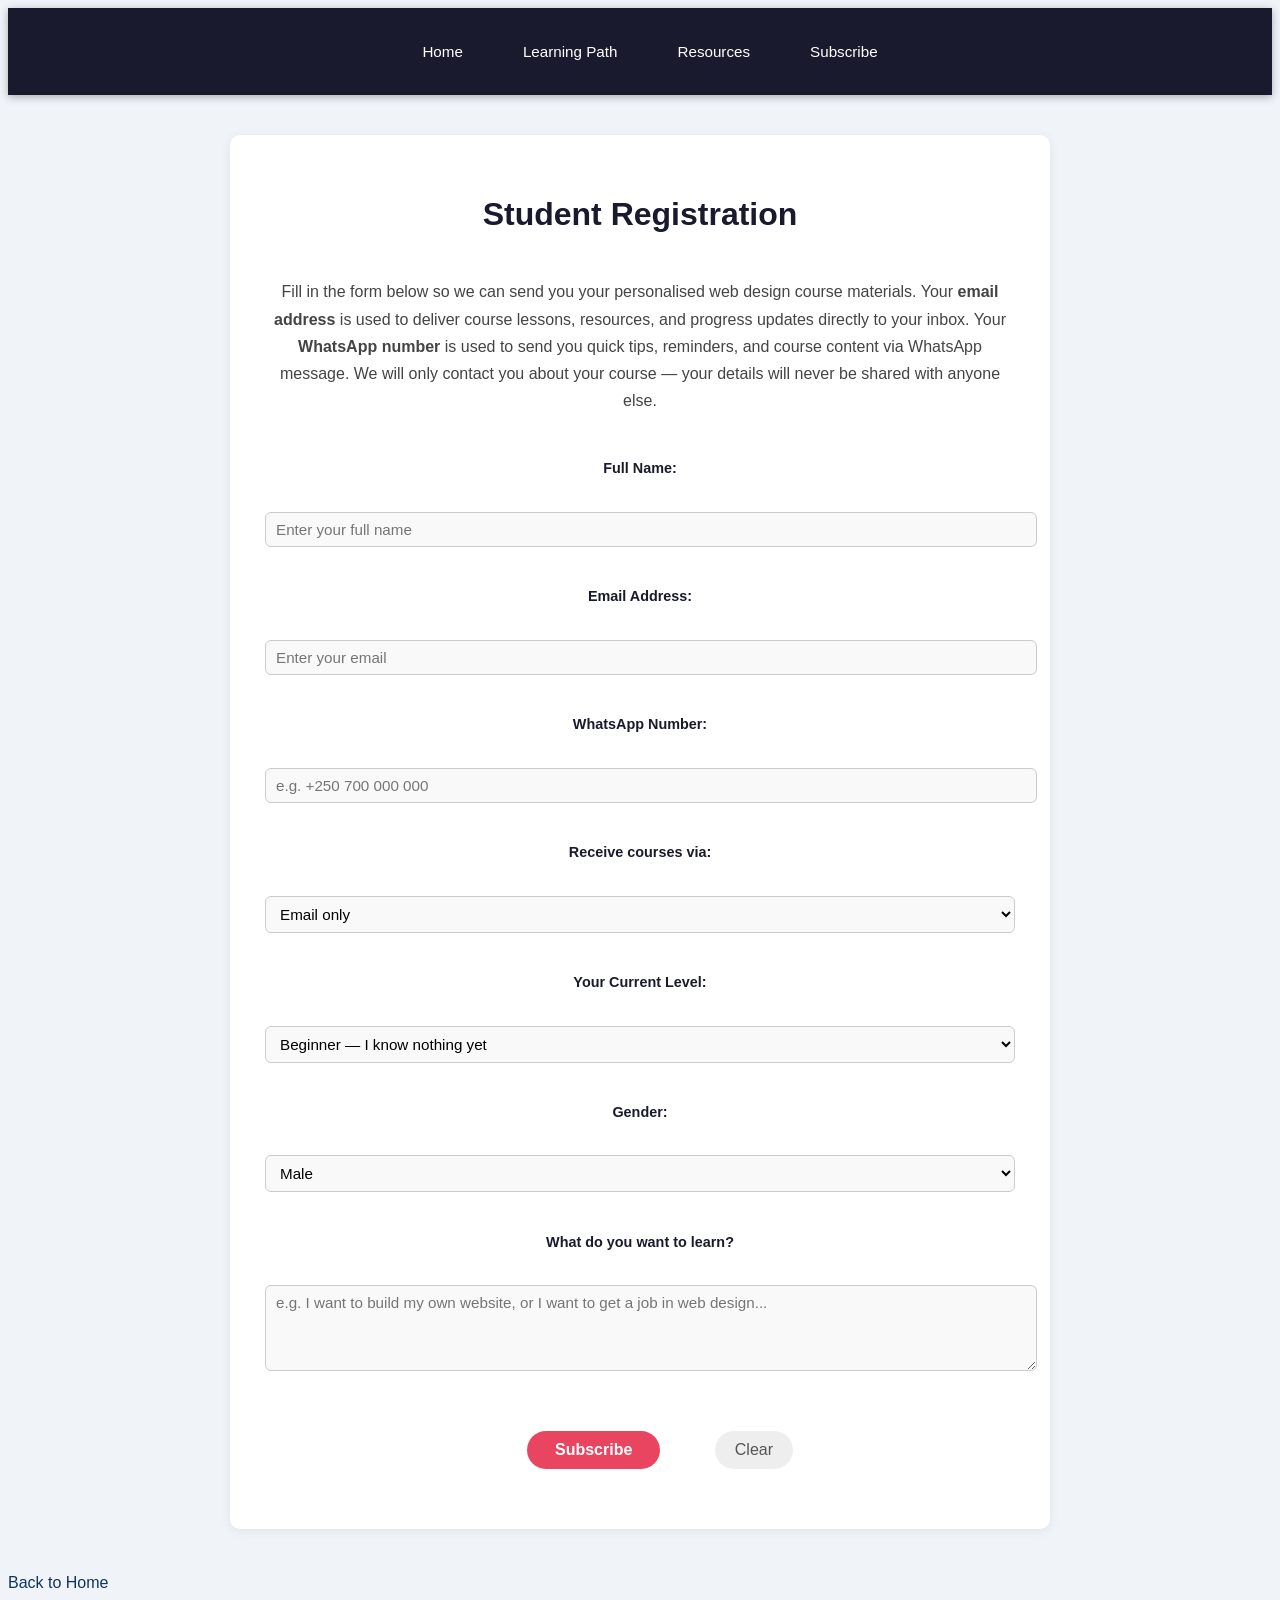
==== form.html @ 0c12108b "already" ====
<!DOCTYPE html>
<html lang="en">
<head>
  <link rel="stylesheet" href="web.css" />
  <title>Student Registration</title>
</head>
<body>
  <nav>
    <ul>

      <li><a href="index.html">Home</a></li>
      <li><a href="index.html#path">Learning Path</a></li>
      <li><a href="index.html#resources">Resources</a></li>
      <li><a href="form.html">Subscribe</a></li>
    </ul>
  </nav>

  
  <hr />
<div>
  <h1>Student Registration</h1>
  <p>
    Fill in the form below so we can send you your personalised web design course materials.
    Your <strong>email address</strong> is used to deliver course lessons, resources, and progress updates directly to your inbox.
    Your <strong>WhatsApp number</strong> is used to send you quick tips, reminders, and course content via WhatsApp message.
    We will only contact you about your course — your details will never be shared with anyone else.
  </p>

  <form >

    <label for="name">Full Name:</label><br />
    <input type="text" id="name" name="name" placeholder="Enter your full name" required /><br /><br />

    <label for="email">Email Address:</label><br />
    <input type="email" id="email" name="email" placeholder="Enter your email" required /><br /><br />

    <label for="whatsapp">WhatsApp Number:</label><br />
    <input type="tel" id="whatsapp" name="whatsapp" placeholder="e.g. +250 700 000 000" required /><br /><br />

    <label for="contact">Receive courses via:</label><br />
    <select id="contact" name="contact">
      <option value="email">Email only</option>
      <option value="whatsapp">WhatsApp only</option>
      <option value="both">Both Email and WhatsApp</option>
    </select><br /><br />

    <label for="level">Your Current Level:</label><br />
    <select id="level" name="level">
      <option value="beginner">Beginner — I know nothing yet</option>
      <option value="some">I know a little HTML/CSS</option>
      <option value="intermediate">Intermediate — I can build basic pages</option>
    </select><br /><br />

    <label for="gender">Gender:</label><br />
    <select id="gender" name="gender">
      <option value="male">Male</option>
      <option value="female">Female</option>
    </select><br /><br />

    <label for="goal">What do you want to learn?</label><br />
    <textarea id="goal" name="goal" rows="4" cols="40" placeholder="e.g. I want to build my own website, or I want to get a job in web design..."></textarea><br /><br />

    <input type="submit" value="Subscribe" />
    <input type="reset" value="Clear" />

  </form>
  </div>

  <p><a href="index.html">Back to Home</a></p>

</body>
</html>
---- web.css ----
body {
  font-family: 'Segoe UI', Arial, sans-serif;
  background: #f0f4f8;
  color: #1a1a2e;
  line-height: 1.7;
}


nav {
  background: #1a1a2e;
  padding: 14px 30px;
  box-shadow: 0 2px 8px rgba(0,0,0,0.3);
  position: sticky;
  top: 0;
  z-index: 100;
}

nav ul {
  display: flex;
  list-style: none;
  gap: 2em;
  justify-content: center;
}

nav a {
text-decoration:none;
  color: #fff;
  text-decoration: none;
  font-size: 0.95rem;
  padding: 6px 14px;
  border-radius: 4px;
}

nav a:hover {
  text-decoration:none;
  background: #021225;
  color: #ffffff;
  animation: spinAndMove 2s ease-in-out 0.5s infinite alternate;

}

header {
  background: linear-gradient(135deg, #1a1a2e, #0f3460);
  color: #fff;
  padding: 80px 20px;
  display: flex;
  flex-direction: column;
  align-items: center;
  gap: 16px;
  height: 2 cm;
}

header h1 {
  font-size: 2.5rem;
  margin-bottom: 14px;
  letter-spacing: 0.02em;
}

header p {
  font-size: 1.1rem;
  color: #a0cfff;
  margin-bottom: 30px;
}

header a {
  background: #e94560;
  color: #fff;
  padding: 12px 32px;
  border-radius: 25px;
  text-decoration: none;
  font-size: 1rem;
  font-weight: bold;
}

header a:hover {
  background: #fff;
  color: #e94560;
}

div {
  max-width: 750px;
  margin: 40px auto;
  padding: 30px 35px;
  background: #fff;
  border-radius: 10px;
  box-shadow: 0 2px 12px rgba(0,0,0,0.07);
  text-align: center;
  display: flex;
  flex-direction: column;
  align-items: center;
}

#main-content {
  display: flex;
  flex-direction: row;
  gap: 24px;
  max-width: 1100px;
  background: none;
  box-shadow: none;
  padding: 0 20px;
  align-items: stretch;
}

#main-content > div {
  flex: 1;
  margin: 40px 0;
  align-items: flex-start;
  text-align: left;
}

#main-content > div h2,
#main-content > div > p {
  align-self: center;
  text-align: center;
}

#main-content > div ol,
#main-content > div ul {
  width: 100%;
  padding-left: 20px;
  text-align: left;
}

h2 {
  font-size: 1.4rem;
  color: #0f3460;
  margin-bottom: 14px;
}

p {
  margin-bottom: 12px;
  color: #444;
}

#course li {
  
  text-align: start;
}



ul {
  padding-left: 20px;
}

div li {
  margin-bottom: 10px;
  color: #333;

}
#websites li {
  align-items: start;
  margin-left: 0px;
}

a {
  color: #0f3460;
  text-decoration: none;
}

a:hover {
  color: #e94560;
  text-decoration: underline;
}

hr {
  display: none;
}

form {
  width: 100%;
  margin: 20px 0 0;
  padding: 0;
  background: none;
  border-radius: 0;
  box-shadow: none;
}

#subscribe {
  max-width: 500px;
  margin: 40px auto;
  padding: 36px 40px;
  background: #fff;
  border-radius: 10px;
  box-shadow: 0 2px 12px rgba(0,0,0,0.09);
  display: flex;
  flex-direction: column;
  align-items: center;
  text-align: center;
}

#subscribe form {
  width: 100%;
  text-align: left;
}

#sub-buttons {
  display: flex;
  justify-content: center;
  gap: 12px;
  margin-top: 24px;
  background: none;
  box-shadow: none;
  padding: 0;
  max-width: none;
  border-radius: 0;
}

input[type="submit"],
input[type="reset"] {
  margin: 0;
}

label {
  font-weight: bold;
  font-size: 0.9rem;
  color: #1a1a2e;
  display: block;
  margin-top: 10px;
  margin-bottom: 4px;
}

input[type="text"],
input[type="email"],
input[type="tel"],
select,
textarea {
  width: 100%;
  padding: 8px 10px;
  border: 1px solid #ccc;
  border-radius: 6px;
  font-size: 0.95rem;
  font-family: inherit;
  background: #f9f9f9;
}

input[type="text"]:focus,
input[type="email"]:focus,
input[type="tel"]:focus,
select:focus,
textarea:focus {
  outline: none;
  border-color: #0f3460;
  background: #fff;
}

input[type="submit"] {
  margin: 24px 40px 30px;
  width: auto;
  background: #e94560;
  color: white;
  padding: 10px 28px;
  border: none;
  border-radius: 25px;
  font-size: 1rem;
  font-weight: bold;
  cursor: pointer;
}

input[type="submit"]:hover {
  background: #c0304a;
}

input[type="reset"] {
  margin-top: 20px;
  margin-left: 10px;
  width: auto;
  background: #eee;
  color: #555;
  padding: 10px 20px;
  border: none;
  border-radius: 25px;
  font-size: 1rem;
  cursor: pointer;
}

input[type="reset"]:hover {
  background: #ddd;
}

footer {
  background: #1a1a2e;
  color: #aaa;
  text-align: center;
  padding: 20px;
  margin-top: 60px;
  font-size: 0.85rem;
}

footer a {
  color: #a0cfff;
}

.intro-video {
  position: relative;
  padding-bottom: 56.25%;
  height: 0;
  overflow: hidden;
  margin: 24px auto 0;
  border-radius: 10px;
  background: #000;
  max-width: 700px;
}

.intro-video iframe {
  position: absolute;
  top: 0; left: 0;
  width: 100%; height: 100%;
  border: none;
  border-radius: 10px;
}

.path-videos {
  display: flex;
  flex-wrap: wrap;
  gap: 24px;
  margin-top: 28px;
}

.path-video-item {
  flex: 1 1 260px;
}

.path-video-item h3 {
  font-size: 1rem;
  color: #0f3460;
  margin-bottom: 8px;
}

.video-wrapper {
  position: relative;
  padding-bottom: 56.25%;
  height: 0;
  overflow: hidden;
  border-radius: 8px;
  background: #000;
}

.video-wrapper iframe {
  position: absolute;
  top: 0; left: 0;
  width: 100%; height: 100%;
  border: none;
  border-radius: 8px;
}

.form-video {
  position: relative;
  padding-bottom: 56.25%;
  height: 0;
  overflow: hidden;
  margin: 20px 0 28px;
  border-radius: 10px;
  background: #000;
}

.form-video iframe {
  position: absolute;
  top: 0; left: 0;
  width: 100%; height: 100%;
  border: none;
  border-radius: 10px;
}
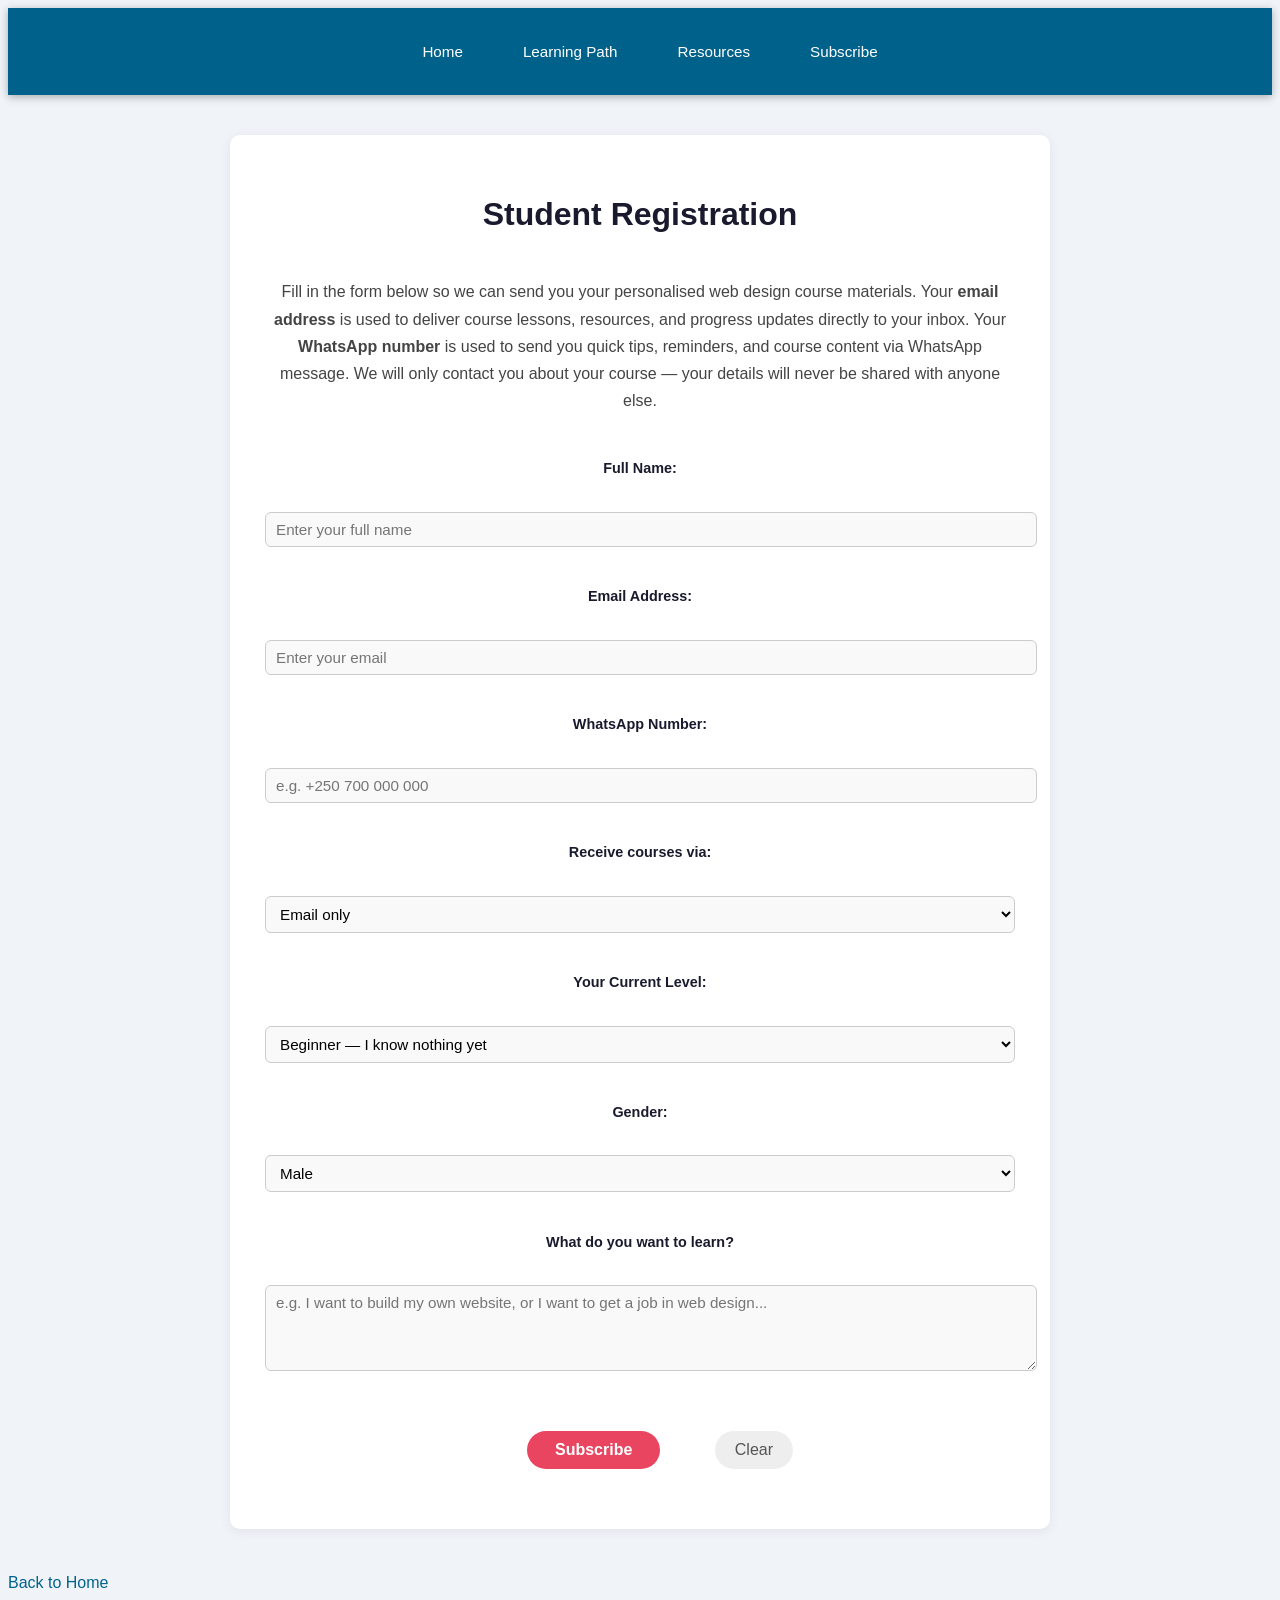
==== commit 46e582f2: "making a good hero" ====
--- a/form.html
+++ b/form.html
@@ -17,7 +17,7 @@
 
   
   <hr />
-<div>
+<div id="form-card">
   <h1>Student Registration</h1>
   <p>
     Fill in the form below so we can send you your personalised web design course materials.
--- a/web.css
+++ b/web.css
@@ -1,4 +1,3 @@
-
 body {
   font-family: 'Segoe UI', Arial, sans-serif;
   background: #f0f4f8;
@@ -6,9 +5,9 @@
   line-height: 1.7;
 }
 
-
+/* ── Navigation ── */
 nav {
-  background: #1a1a2e;
+  background: #00628b;
   padding: 14px 30px;
   box-shadow: 0 2px 8px rgba(0,0,0,0.3);
   position: sticky;
@@ -23,8 +22,7 @@
   justify-content: center;
 }
 
-nav a {
-text-decoration:none;
+nav ul li a {
   color: #fff;
   text-decoration: none;
   font-size: 0.95rem;
@@ -32,38 +30,80 @@
   border-radius: 4px;
 }
 
-nav a:hover {
-  text-decoration:none;
-  background: #021225;
+nav ul li a:hover {
+  background: #004f70;
   color: #ffffff;
   animation: spinAndMove 2s ease-in-out 0.5s infinite alternate;
-
-}
-
+}
+
+/* ── Hero Header ── */
 header {
-  background: linear-gradient(135deg, #1a1a2e, #0f3460);
+  position: relative;
+  overflow: hidden;
   color: #fff;
-  padding: 80px 20px;
+  min-height: 520px;
+  display: flex;
+  align-items: center;
+  justify-content: center;
+}
+
+header div.header-video {
+  position: absolute;
+  top: 50%;
+  left: 50%;
+  transform: translate(-50%, -50%);
+  width: 100%;
+  height: 100%;
+  z-index: 0;
+  pointer-events: none;
+}
+
+header div.header-video iframe {
+  position: absolute;
+  top: 50%;
+  left: 50%;
+  transform: translate(-50%, -50%);
+  width: 100vw;
+  height: 56.25vw;
+  min-height: 100%;
+  min-width: 177.78vh;
+  pointer-events: none;
+}
+
+header div.header-overlay {
+  position: absolute;
+  top: 0;
+  left: 0;
+  width: 100%;
+  height: 100%;
+  background: rgba(0, 0, 0, 0.55);
+  z-index: 1;
+}
+
+header div.header-content {
+  position: relative;
+  z-index: 2;
   display: flex;
   flex-direction: column;
   align-items: center;
   gap: 16px;
-  height: 2 cm;
-}
-
-header h1 {
+  padding: 80px 20px;
+  text-align: center;
+}
+
+header div.header-content h1 {
   font-size: 2.5rem;
   margin-bottom: 14px;
   letter-spacing: 0.02em;
 }
 
-header p {
+header div.header-content p {
   font-size: 1.1rem;
   color: #a0cfff;
   margin-bottom: 30px;
 }
 
-header a {
+header div.header-content a {
   background: #e94560;
   color: #fff;
   padding: 12px 32px;
@@ -73,12 +113,13 @@
   font-weight: bold;
 }
 
-header a:hover {
+header div.header-content a:hover {
   background: #fff;
   color: #e94560;
 }
 
-div {
+/* ── Form Card (form.html) ── */
+#form-card {
   max-width: 750px;
   margin: 40px auto;
   padding: 30px 35px;
@@ -91,84 +132,12 @@
   align-items: center;
 }
 
-#main-content {
-  display: flex;
-  flex-direction: row;
-  gap: 24px;
-  max-width: 1100px;
-  background: none;
-  box-shadow: none;
-  padding: 0 20px;
-  align-items: stretch;
-}
-
-#main-content > div {
-  flex: 1;
-  margin: 40px 0;
-  align-items: flex-start;
-  text-align: left;
-}
-
-#main-content > div h2,
-#main-content > div > p {
-  align-self: center;
-  text-align: center;
-}
-
-#main-content > div ol,
-#main-content > div ul {
-  width: 100%;
-  padding-left: 20px;
-  text-align: left;
-}
-
-h2 {
-  font-size: 1.4rem;
-  color: #0f3460;
-  margin-bottom: 14px;
-}
-
-p {
-  margin-bottom: 12px;
-  color: #444;
-}
-
-#course li {
-  
-  text-align: start;
-}
-
-
-
-ul {
-  padding-left: 20px;
-}
-
-div li {
+#form-card ul li {
   margin-bottom: 10px;
   color: #333;
-
-}
-#websites li {
-  align-items: start;
-  margin-left: 0px;
-}
-
-a {
-  color: #0f3460;
-  text-decoration: none;
-}
-
-a:hover {
-  color: #e94560;
-  text-decoration: underline;
-}
-
-hr {
-  display: none;
-}
-
-form {
+}
+
+#form-card form {
   width: 100%;
   margin: 20px 0 0;
   padding: 0;
@@ -177,42 +146,7 @@
   box-shadow: none;
 }
 
-#subscribe {
-  max-width: 500px;
-  margin: 40px auto;
-  padding: 36px 40px;
-  background: #fff;
-  border-radius: 10px;
-  box-shadow: 0 2px 12px rgba(0,0,0,0.09);
-  display: flex;
-  flex-direction: column;
-  align-items: center;
-  text-align: center;
-}
-
-#subscribe form {
-  width: 100%;
-  text-align: left;
-}
-
-#sub-buttons {
-  display: flex;
-  justify-content: center;
-  gap: 12px;
-  margin-top: 24px;
-  background: none;
-  box-shadow: none;
-  padding: 0;
-  max-width: none;
-  border-radius: 0;
-}
-
-input[type="submit"],
-input[type="reset"] {
-  margin: 0;
-}
-
-label {
+#form-card form label {
   font-weight: bold;
   font-size: 0.9rem;
   color: #1a1a2e;
@@ -221,11 +155,11 @@
   margin-bottom: 4px;
 }
 
-input[type="text"],
-input[type="email"],
-input[type="tel"],
-select,
-textarea {
+#form-card form input[type="text"],
+#form-card form input[type="email"],
+#form-card form input[type="tel"],
+#form-card form select,
+#form-card form textarea {
   width: 100%;
   padding: 8px 10px;
   border: 1px solid #ccc;
@@ -235,17 +169,17 @@
   background: #f9f9f9;
 }
 
-input[type="text"]:focus,
-input[type="email"]:focus,
-input[type="tel"]:focus,
-select:focus,
-textarea:focus {
+#form-card form input[type="text"]:focus,
+#form-card form input[type="email"]:focus,
+#form-card form input[type="tel"]:focus,
+#form-card form select:focus,
+#form-card form textarea:focus {
   outline: none;
-  border-color: #0f3460;
+  border-color: #00628b;
   background: #fff;
 }
 
-input[type="submit"] {
+#form-card form input[type="submit"] {
   margin: 24px 40px 30px;
   width: auto;
   background: #e94560;
@@ -258,11 +192,11 @@
   cursor: pointer;
 }
 
-input[type="submit"]:hover {
+#form-card form input[type="submit"]:hover {
   background: #c0304a;
 }
 
-input[type="reset"] {
+#form-card form input[type="reset"] {
   margin-top: 20px;
   margin-left: 10px;
   width: auto;
@@ -275,10 +209,119 @@
   cursor: pointer;
 }
 
-input[type="reset"]:hover {
+#form-card form input[type="reset"]:hover {
   background: #ddd;
 }
 
+/* ── Two-column content layout ── */
+#main-content {
+  display: flex;
+  flex-direction: row;
+  gap: 24px;
+  max-width: 1100px;
+  background: none;
+  box-shadow: none;
+  padding: 0 20px;
+  align-items: stretch;
+}
+
+#main-content > div {
+  flex: 1;
+  margin: 40px 0;
+  align-items: flex-start;
+  text-align: left;
+}
+
+#main-content > div h2,
+#main-content > div > p {
+  align-self: center;
+  text-align: center;
+}
+
+#main-content > div ol,
+#main-content > div ul {
+  width: 100%;
+  padding-left: 20px;
+  text-align: left;
+}
+
+/* ── Typography ── */
+h2 {
+  font-size: 1.4rem;
+  color: #00628b;
+  margin-bottom: 14px;
+}
+
+p {
+  margin-bottom: 12px;
+  color: #444;
+}
+
+ul {
+  padding-left: 20px;
+}
+
+#course li {
+  text-align: start;
+}
+
+#websites li {
+  align-items: start;
+  margin-left: 0;
+}
+
+/* ── Global Links ── */
+a {
+  color: #00628b;
+  text-decoration: none;
+}
+
+a:hover {
+  color: #e94560;
+  text-decoration: underline;
+}
+
+hr {
+  display: none;
+}
+
+/* ── Subscribe Section ── */
+#subscribe {
+  max-width: 500px;
+  margin: 40px auto;
+  padding: 36px 40px;
+  background: #fff;
+  border-radius: 10px;
+  box-shadow: 0 2px 12px rgba(0,0,0,0.09);
+  display: flex;
+  flex-direction: column;
+  align-items: center;
+  text-align: center;
+}
+
+#subscribe form {
+  width: 100%;
+  text-align: left;
+}
+
+#sub-buttons {
+  display: flex;
+  justify-content: center;
+  gap: 12px;
+  margin-top: 24px;
+  background: none;
+  box-shadow: none;
+  padding: 0;
+  max-width: none;
+  border-radius: 0;
+}
+
+#sub-buttons input[type="submit"],
+#sub-buttons input[type="reset"] {
+  margin: 0;
+}
+
+/* ── Footer ── */
 footer {
   background: #1a1a2e;
   color: #aaa;
@@ -288,11 +331,12 @@
   font-size: 0.85rem;
 }
 
-footer a {
+footer p a {
   color: #a0cfff;
 }
 
-.intro-video {
+/* ── Media Embeds ── */
+div.intro-video {
   position: relative;
   padding-bottom: 56.25%;
   height: 0;
@@ -303,7 +347,7 @@
   max-width: 700px;
 }
 
-.intro-video iframe {
+div.intro-video iframe {
   position: absolute;
   top: 0; left: 0;
   width: 100%; height: 100%;
@@ -311,24 +355,24 @@
   border-radius: 10px;
 }
 
-.path-videos {
+div.path-videos {
   display: flex;
   flex-wrap: wrap;
   gap: 24px;
   margin-top: 28px;
 }
 
-.path-video-item {
+div.path-videos div.path-video-item {
   flex: 1 1 260px;
 }
 
-.path-video-item h3 {
+div.path-videos div.path-video-item h3 {
   font-size: 1rem;
-  color: #0f3460;
+  color: #00628b;
   margin-bottom: 8px;
 }
 
-.video-wrapper {
+div.video-wrapper {
   position: relative;
   padding-bottom: 56.25%;
   height: 0;
@@ -337,7 +381,7 @@
   background: #000;
 }
 
-.video-wrapper iframe {
+div.video-wrapper iframe {
   position: absolute;
   top: 0; left: 0;
   width: 100%; height: 100%;
@@ -345,7 +389,7 @@
   border-radius: 8px;
 }
 
-.form-video {
+div.form-video {
   position: relative;
   padding-bottom: 56.25%;
   height: 0;
@@ -355,7 +399,7 @@
   background: #000;
 }
 
-.form-video iframe {
+div.form-video iframe {
   position: absolute;
   top: 0; left: 0;
   width: 100%; height: 100%;
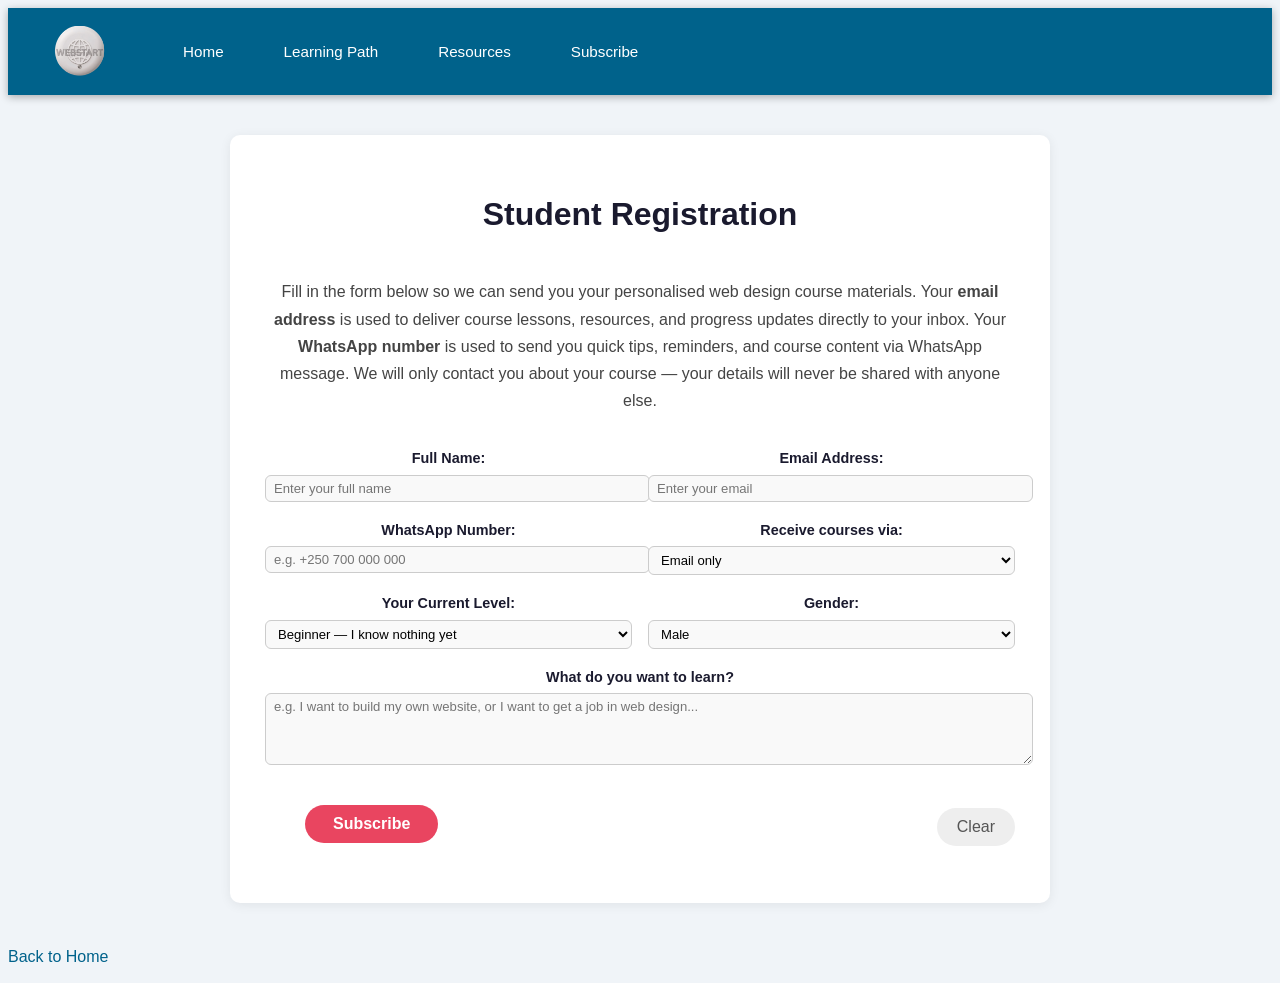
==== commit b99bfbe6: "inserting the logo and favicon" ====
--- a/form.html
+++ b/form.html
@@ -2,12 +2,13 @@
 <html lang="en">
 <head>
   <link rel="stylesheet" href="web.css" />
+  <link rel="icon" type="image/png" href="logo.png" />
   <title>Student Registration</title>
 </head>
 <body>
   <nav>
+    <a href="index.html" class="nav-logo"><img src="logo.png" alt="WebStart" /></a>
     <ul>
-
       <li><a href="index.html">Home</a></li>
       <li><a href="index.html#path">Learning Path</a></li>
       <li><a href="index.html#resources">Resources</a></li>
@@ -26,42 +27,58 @@
     We will only contact you about your course — your details will never be shared with anyone else.
   </p>
 
-  <form >
+  <form>
 
-    <label for="name">Full Name:</label><br />
-    <input type="text" id="name" name="name" placeholder="Enter your full name" required /><br /><br />
+    <div class="form-group">
+      <label for="name">Full Name:</label>
+      <input type="text" id="name" name="name" placeholder="Enter your full name" required />
+    </div>
 
-    <label for="email">Email Address:</label><br />
-    <input type="email" id="email" name="email" placeholder="Enter your email" required /><br /><br />
+    <div class="form-group">
+      <label for="email">Email Address:</label>
+      <input type="email" id="email" name="email" placeholder="Enter your email" required />
+    </div>
 
-    <label for="whatsapp">WhatsApp Number:</label><br />
-    <input type="tel" id="whatsapp" name="whatsapp" placeholder="e.g. +250 700 000 000" required /><br /><br />
+    <div class="form-group">
+      <label for="whatsapp">WhatsApp Number:</label>
+      <input type="tel" id="whatsapp" name="whatsapp" placeholder="e.g. +250 700 000 000" required />
+    </div>
 
-    <label for="contact">Receive courses via:</label><br />
-    <select id="contact" name="contact">
-      <option value="email">Email only</option>
-      <option value="whatsapp">WhatsApp only</option>
-      <option value="both">Both Email and WhatsApp</option>
-    </select><br /><br />
+    <div class="form-group">
+      <label for="contact">Receive courses via:</label>
+      <select id="contact" name="contact">
+        <option value="email">Email only</option>
+        <option value="whatsapp">WhatsApp only</option>
+        <option value="both">Both Email and WhatsApp</option>
+      </select>
+    </div>
 
-    <label for="level">Your Current Level:</label><br />
-    <select id="level" name="level">
-      <option value="beginner">Beginner — I know nothing yet</option>
-      <option value="some">I know a little HTML/CSS</option>
-      <option value="intermediate">Intermediate — I can build basic pages</option>
-    </select><br /><br />
+    <div class="form-group">
+      <label for="level">Your Current Level:</label>
+      <select id="level" name="level">
+        <option value="beginner">Beginner — I know nothing yet</option>
+        <option value="some">I know a little HTML/CSS</option>
+        <option value="intermediate">Intermediate — I can build basic pages</option>
+      </select>
+    </div>
 
-    <label for="gender">Gender:</label><br />
-    <select id="gender" name="gender">
-      <option value="male">Male</option>
-      <option value="female">Female</option>
-    </select><br /><br />
+    <div class="form-group">
+      <label for="gender">Gender:</label>
+      <select id="gender" name="gender">
+        <option value="male">Male</option>
+        <option value="female">Female</option>
+      </select>
+    </div>
 
-    <label for="goal">What do you want to learn?</label><br />
-    <textarea id="goal" name="goal" rows="4" cols="40" placeholder="e.g. I want to build my own website, or I want to get a job in web design..."></textarea><br /><br />
+    <div class="form-group">
+      <label for="goal">What do you want to learn?</label>
+      <textarea id="goal" name="goal" rows="4" placeholder="e.g. I want to build my own website, or I want to get a job in web design..."></textarea>
+    </div>
 
-    <input type="submit" value="Subscribe" />
-    <input type="reset" value="Clear" />
+    <div class="form-actions">
+      <input type="submit" value="Subscribe" />
+      <input type="reset" value="Clear" />
+    </div>
 
   </form>
   </div>
--- a/web.css
+++ b/web.css
@@ -13,13 +13,32 @@
   position: sticky;
   top: 0;
   z-index: 100;
+  display: flex;
+  align-items: center;
+}
+
+.nav-logo {
+  text-decoration: none;
+  display: flex;
+  align-items: center;
+  flex-shrink: 0;
+}
+
+.nav-logo img {
+  height: 52px;
+  width: auto;
+  display: block;
+}
+
+.nav-logo:hover {
+  opacity: 0.85;
 }
 
 nav ul {
   display: flex;
   list-style: none;
   gap: 2em;
-  justify-content: center;
+  margin-left: 2em;
 }
 
 nav ul li a {
@@ -28,6 +47,11 @@
   font-size: 0.95rem;
   padding: 6px 14px;
   border-radius: 4px;
+}
+
+nav ul li a:visited {
+  color: #fff;
+  text-decoration: none;
 }
 
 nav ul li a:hover {
@@ -144,6 +168,26 @@
   background: none;
   border-radius: 0;
   box-shadow: none;
+  display: flex;
+  flex-wrap: wrap;
+  gap: 16px;
+}
+
+#form-card form .form-group {
+  display: flex;
+  flex-direction: column;
+  flex: 1 1 calc(50% - 8px);
+  min-width: 200px;
+}
+
+#form-card form .form-group:has(textarea) {
+  flex: 1 1 100%;
+}
+
+#form-card form .form-actions {
+  flex: 1 1 100%;
+  display: flex;
+  align-items: center;
 }
 
 #form-card form label {
@@ -151,7 +195,6 @@
   font-size: 0.9rem;
   color: #1a1a2e;
   display: block;
-  margin-top: 10px;
   margin-bottom: 4px;
 }
 
@@ -161,10 +204,10 @@
 #form-card form select,
 #form-card form textarea {
   width: 100%;
-  padding: 8px 10px;
+  padding: 5px 8px;
   border: 1px solid #ccc;
   border-radius: 6px;
-  font-size: 0.95rem;
+  font-size: 0.82rem;
   font-family: inherit;
   background: #f9f9f9;
 }
@@ -197,8 +240,7 @@
 }
 
 #form-card form input[type="reset"] {
-  margin-top: 20px;
-  margin-left: 10px;
+  margin-left: auto;
   width: auto;
   background: #eee;
   color: #555;
@@ -323,8 +365,8 @@
 
 /* ── Footer ── */
 footer {
-  background: #1a1a2e;
-  color: #aaa;
+  background: #00628b;
+  color: #fff;
   text-align: center;
   padding: 20px;
   margin-top: 60px;
